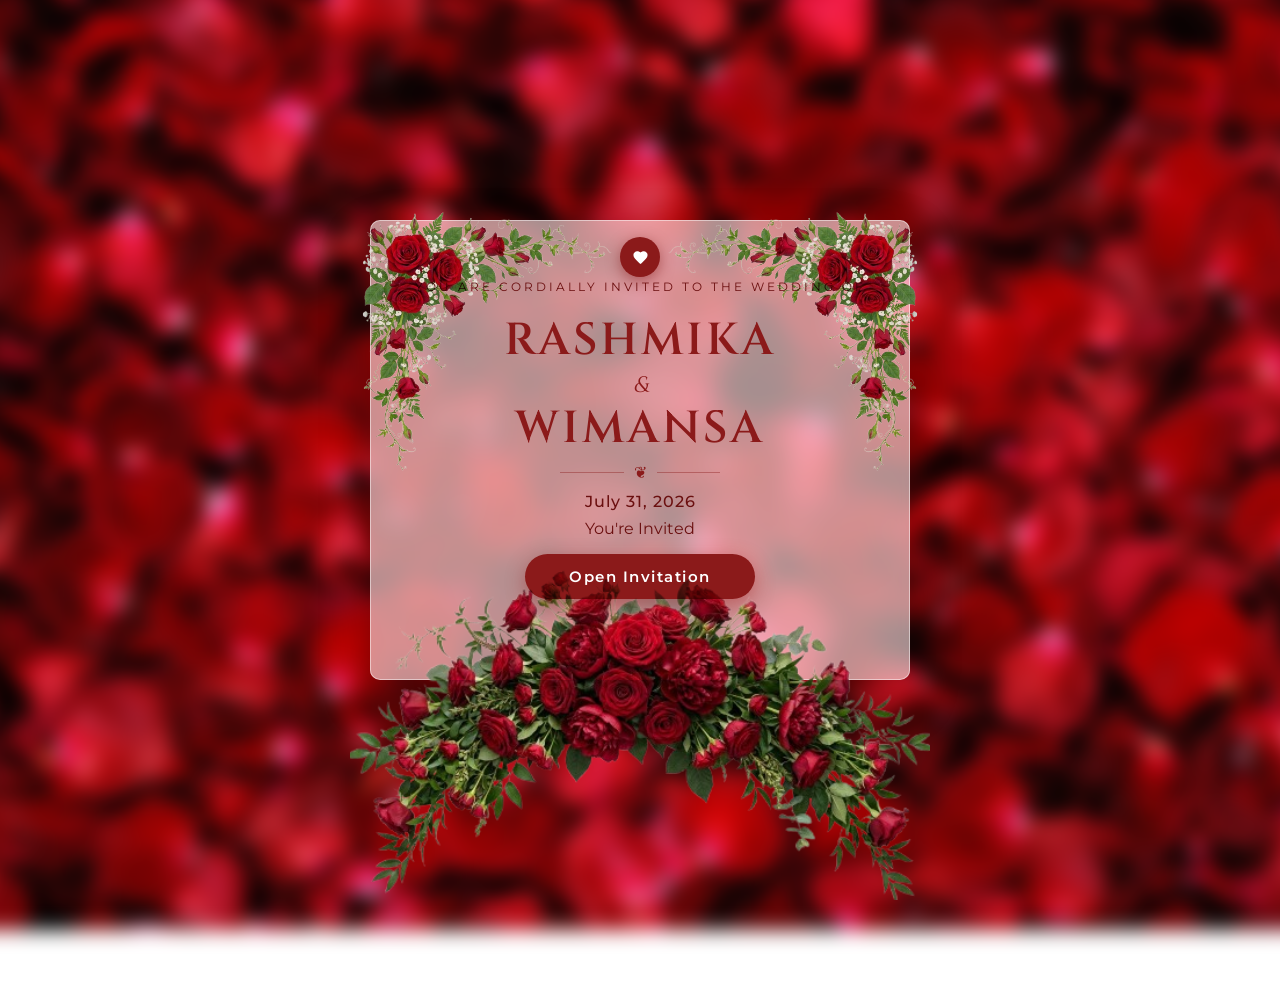
==== index.html @ da19adc6 "feat: implement invitation details page with transition animations and petal effects" ====
<!DOCTYPE html>
<html lang="en">

<head>
    <meta charset="UTF-8">
    <meta name="viewport" content="width=device-width, initial-scale=1.0">
    <title>Wedding Invitation | Rashmika & Vimansa</title>
    <meta name="description" content="You are invited to the wedding of Rashmika and Vimansa.">
    <link rel="stylesheet" href="assets/css/style.css">
    <link rel="stylesheet" href="assets/css/magic.css">
    <link
        href="https://fonts.googleapis.com/css2?family=Cinzel:wght@400;500;600&family=Montserrat:wght@300;400;500;600&display=swap"
        rel="stylesheet">
</head>

<body>

    <!-- Blurred Background -->
    <div class="bg-blur"></div>

    <!-- Raining flower petals layer (above bg, below card) -->
    <div id="petal-rain" class="petal-rain"></div>

    <!-- Main centered layout -->
    <div class="page-wrapper">

        <div class="card">

            <!-- TOP-LEFT corner vine -->
            <img src="assets/images/top_left_vine.png" class="corner-vine corner-vine--tl" alt="top left floral vine">

            <!-- TOP-RIGHT corner vine -->
            <img src="assets/images/top_right_vine.png" class="corner-vine corner-vine--tr" alt="top right floral vine">

            <!-- Heart badge -->
            <div class="heart-badge">
                <svg viewBox="0 0 24 24" fill="white" width="17" height="17">
                    <path
                        d="M12 21.35l-1.45-1.32C5.4 15.36 2 12.28 2 8.5 2 5.42 4.42 3 7.5 3c1.74 0 3.41.81 4.5 2.09C13.09 3.81 14.76 3 16.5 3 19.58 3 22 5.42 22 8.5c0 3.78-3.4 6.86-8.55 11.54L12 21.35z" />
                </svg>
            </div>

            <!-- Card content -->
            <div class="card-body">
                <p class="invite-text">You are cordially invited to the wedding of</p>

                <h1 class="names">RASHMIKA</h1>
                <p class="and">&</p>
                <h1 class="names">WIMANSA</h1>

                <div class="divider">
                    <span class="line"></span>
                    <span class="ornament">❦</span>
                    <span class="line"></span>
                </div>

                <p class="date">July 31, 2026</p>
                <p class="youre-invited">You're Invited</p>

                <button id="openInvitationBtn" class="btn">Open Invitation</button>
            </div>

            <!-- Bottom vine: absolutely at the card's bottom edge, overlapping the button -->
            <img src="assets/images/red_bottom_vine.png" class="bottom-red-vine" alt="red floral vine">

        </div>

    </div>

    <script src="assets/js/app.js"></script>
</body>

</html>
---- assets/css/style.css ----
/* ===========================
   RESET
   =========================== */
*,
*::before,
*::after {
    margin: 0;
    padding: 0;
    box-sizing: border-box;
}

/* ===========================
   BASE
   =========================== */
html,
body {
    width: 100%;
    height: 100%;
    font-family: 'Montserrat', sans-serif;
    overflow: hidden;
}

/* ===========================
   BLURRED BACKGROUND
   =========================== */
.bg-blur {
    position: fixed;
    inset: -30px;
    /* extends beyond viewport to hide blur edges */
    background-image: url('../images/landing-back.jpg');
    background-size: cover;
    background-position: center;
    filter: blur(10px);
    z-index: 0;
}

/* ===========================
   PAGE WRAPPER  —  full-screen flex centering
   =========================== */
.page-wrapper {
    position: relative;
    z-index: 1;
    width: 100%;
    height: 100vh;
    display: flex;
    justify-content: center;
    align-items: center;
    padding: 20px;
}

/* ===========================
   CARD  (the rectangle)
   =========================== */
.card {
    position: relative;
    width: 100%;
    max-width: 540px;
    /* overflow visible so flowers can spill out */
    overflow: visible;
    /* 60% opacity red-tinted card */
    background: rgba(255, 235, 235, 0.60);
    backdrop-filter: blur(10px);
    -webkit-backdrop-filter: blur(10px);
    border: 1px solid rgba(255, 255, 255, 0.5);
    border-radius: 10px;
    box-shadow: 0 20px 50px rgba(0, 0, 0, 0.25);
    text-align: center;
    /* padding-bottom leaves room for the overlapping bottom vine */
    padding: 58px 35px 80px;
}

/* ===========================
   BOTTOM RED FLOWER VINE
   Absolutely at the card bottom edge,
   overlapping the Open Invitation button
   =========================== */
.bottom-red-vine {
    position: absolute;
    bottom: -320px;          /* let it spill slightly below the card */
    left: 50%;
    transform: translateX(-50%);
    width: 110%;
    max-width: 580px;
    mix-blend-mode: multiply;
    pointer-events: none;
    z-index: 4;             /* overlaps the button */
}

/* ===========================
   TOP CORNER VINES
   =========================== */
.corner-vine {
    position: absolute;
    top: -20px;             /* spill above card top edge */
    width: 52%;             /* each vine covers roughly half the card width */
    max-width: 300px;
    mix-blend-mode: multiply;
    pointer-events: none;
    z-index: 5;
}

.corner-vine--tl {
    left: -25px;            /* slightly outside the left edge */
}

.corner-vine--tr {
    right: -25px;           /* slightly outside the right edge */
}

/* ===========================
   HEART BADGE
   =========================== */
.heart-badge {
    position: absolute;
    top: 16px;
    left: 50%;
    transform: translateX(-50%);
    z-index: 6;
    width: 40px;
    height: 40px;
    background-color: #8b1a1a;
    border-radius: 50%;
    display: flex;
    align-items: center;
    justify-content: center;
    box-shadow: 0 4px 14px rgba(139, 26, 26, 0.5);
}

/* ===========================
   CARD BODY CONTENT
   =========================== */
.card-body {
    position: relative;
    z-index: 2;
}

/* "You are cordially invited" */
.invite-text {
    font-size: 0.78rem;
    font-weight: 400;
    color: #6b1010;
    text-transform: uppercase;
    letter-spacing: 3px;
    margin-bottom: 22px;
}

/* Names */
.names {
    font-family: 'Cinzel', serif;
    font-size: 2.8rem;
    font-weight: 600;
    color: #8b1a1a;
    letter-spacing: 3px;
    line-height: 1.1;
}

/* Ampersand */
.and {
    font-family: 'Cinzel', serif;
    font-size: 1.4rem;
    color: #8b1a1a;
    margin: 4px 0;
    font-style: italic;
}

/* Decorative divider */
.divider {
    display: flex;
    align-items: center;
    justify-content: center;
    gap: 10px;
    margin: 10px auto;
    width: 160px;
}

.line {
    flex: 1;
    height: 1px;
    background-color: #8b1a1a;
    opacity: 0.4;
}

.ornament {
    color: #8b1a1a;
    font-size: 1rem;
}

/* Date */
.date {
    font-size: 1rem;
    font-weight: 500;
    color: #6b1010;
    margin-bottom: 8px;
    letter-spacing: 1px;
}

/* "You're Invited" */
.youre-invited {
    font-size: 1rem;
    font-weight: 400;
    color: #6b1010;
    margin-bottom: 16px;
}

/* ===========================
   BUTTON
   =========================== */
.btn {
    display: inline-block;
    padding: 13px 44px;
    font-family: 'Montserrat', sans-serif;
    font-size: 0.95rem;
    font-weight: 600;
    color: #ffffff;
    background-color: #8b1a1a;
    border: none;
    border-radius: 40px;
    cursor: pointer;
    letter-spacing: 1.5px;
    box-shadow: 0 6px 20px rgba(139, 26, 26, 0.45);
    transition: background-color 0.3s ease, transform 0.25s ease, box-shadow 0.3s ease;
}

.btn:hover {
    background-color: #6a1212;
    transform: translateY(-3px);
    box-shadow: 0 10px 28px rgba(139, 26, 26, 0.55);
}

.btn:active {
    transform: translateY(0);
}

/* ===========================
   RESPONSIVE
   =========================== */
@media (max-width: 600px) {
    .card {
        padding: 80px 22px 90px;
    }

    .names {
        font-size: 2rem;
    }

    .flower-top,
    .flower-bottom {
        width: 125%;
    }
}

/* ===========================
   PETAL RAIN LAYER
   =========================== */

/* Full-screen container — sits above the blurred bg, below the card */
.petal-rain {
    position: fixed;
    inset: 0;
    z-index: 1;         /* above bg-blur (z:0), below page-wrapper (z:1 with higher stacking) */
    pointer-events: none;
    overflow: hidden;
}

/* Individual petal */
.petal {
    position: absolute;
    top: -40px;          /* start just above the viewport */
    color: #ff6b6b;      /* soft red/pink petals */
    user-select: none;
    animation: petalFall linear infinite both;
    will-change: transform, opacity;
}

/* Falling + slight horizontal drift using CSS custom property */
@keyframes petalFall {
    0% {
        transform: translateY(0px) translateX(0px) rotate(0deg);
        opacity: inherit;
    }
    80% {
        opacity: inherit;
    }
    100% {
        transform: translateY(105vh) translateX(var(--drift, 0px)) rotate(360deg);
        opacity: 0;
    }
}
---- assets/css/magic.css ----
/* ===========================
   MAGICAL CARD EXIT ANIMATION
   =========================== */

/* Soft magical glow emanating from the card */
@keyframes fairyGlow {
    0%   { box-shadow: 0 20px 50px rgba(0,0,0,0.25); }
    40%  { box-shadow: 0 0 60px 20px rgba(255, 220, 200, 0.5), 0 0 120px 60px rgba(255, 180, 160, 0.25); }
    70%  { box-shadow: 0 0 100px 50px rgba(255, 240, 220, 0.7), 0 0 200px 100px rgba(255, 200, 180, 0.3); }
    100% { box-shadow: 0 0 0px rgba(255, 180, 100, 0); }
}

/* Card scales up softly then dissolves into light */
@keyframes cardMagicExit {
    0%   { transform: scale(1);    opacity: 1; filter: brightness(1) blur(0px); }
    30%  { transform: scale(1.04); opacity: 1; filter: brightness(1.3); }
    65%  { transform: scale(1.10); opacity: 0.85; filter: brightness(1.8) blur(2px); }
    100% { transform: scale(1.25); opacity: 0;  filter: brightness(3) blur(14px); }
}

/* Top-left vine spreads outward as card exits */
@keyframes vineSpreadL {
    0%   { transform: scale(1)    rotate(0deg);  opacity: 0.95; }
    50%  { transform: scale(1.12) rotate(-4deg); opacity: 1; }
    100% { transform: scale(1.3)  rotate(-10deg);opacity: 0; }
}

/* Top-right vine mirrors */
@keyframes vineSpreadR {
    0%   { transform: scale(1)    rotate(0deg); opacity: 0.95; }
    50%  { transform: scale(1.12) rotate(4deg); opacity: 1; }
    100% { transform: scale(1.3)  rotate(10deg);opacity: 0; }
}

/* Bottom vine blooms downward */
@keyframes vineBloom {
    0%   { transform: translateX(-50%) scaleY(1);    opacity: 1; }
    50%  { transform: translateX(-50%) scaleY(1.15); opacity: 1; }
    100% { transform: translateX(-50%) scaleY(1.4);  opacity: 0; }
}

/* Full-screen white dissolve before page change */
@keyframes flashOut {
    0%   { opacity: 0; }
    55%  { opacity: 0; }
    88%  { opacity: 1; }
    100% { opacity: 1; }
}

/* ---- Applied via JS .magic-exit class ---- */

.card.magic-exit {
    animation:
        cardMagicExit 1.5s cubic-bezier(0.22, 1, 0.36, 1) forwards,
        fairyGlow     1.3s ease-in-out forwards;
    pointer-events: none;
}

.card.magic-exit .corner-vine--tl {
    animation: vineSpreadL 1.5s ease-in-out forwards;
}

.card.magic-exit .corner-vine--tr {
    animation: vineSpreadR 1.5s ease-in-out forwards;
}

.card.magic-exit .bottom-red-vine {
    animation: vineBloom 1.5s ease-in-out forwards;
}

/* Full-screen white flash overlay */
.magic-flash {
    position: fixed;
    inset: 0;
    background: white;
    z-index: 9999;
    pointer-events: none;
    animation: flashOut 1.7s ease forwards;
}
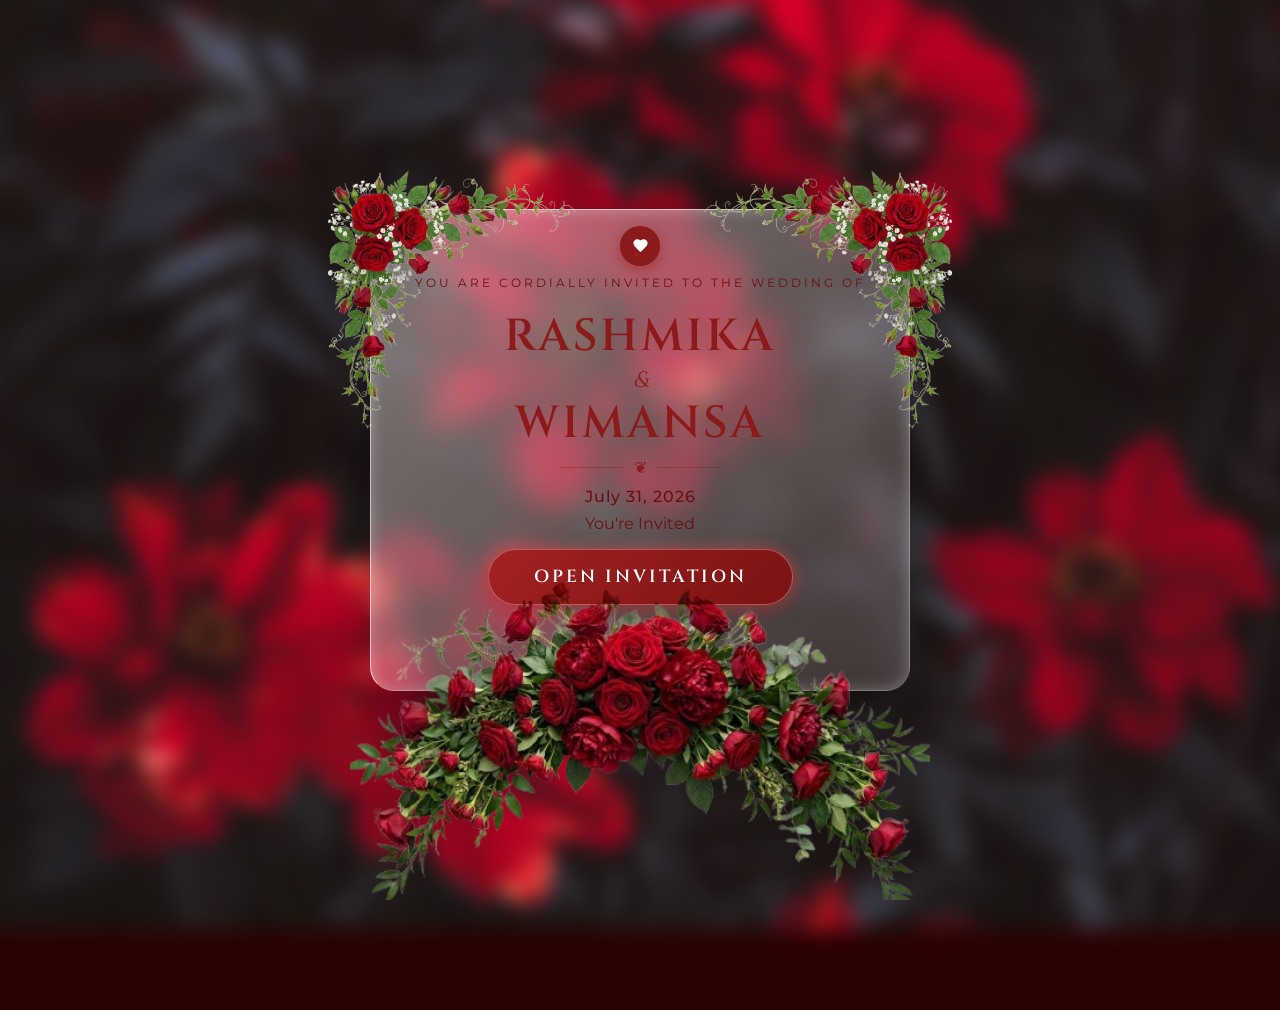
==== commit db9996d1: "feat: implement invitation view transition, petal animations, and automated scroll logic" ====
--- a/index.html
+++ b/index.html
@@ -4,70 +4,415 @@
 <head>
     <meta charset="UTF-8">
     <meta name="viewport" content="width=device-width, initial-scale=1.0">
-    <title>Wedding Invitation | Rashmika & Vimansa</title>
-    <meta name="description" content="You are invited to the wedding of Rashmika and Vimansa.">
+    <title>Wedding Invitation | Rashmika & Wimansa</title>
+    <meta name="description" content="You are invited to the wedding of Rashmika and Wimansa.">
     <link rel="stylesheet" href="assets/css/style.css">
+    <link rel="stylesheet" href="assets/css/invitation.css">
     <link rel="stylesheet" href="assets/css/magic.css">
     <link
-        href="https://fonts.googleapis.com/css2?family=Cinzel:wght@400;500;600&family=Montserrat:wght@300;400;500;600&display=swap"
+        href="https://fonts.googleapis.com/css2?family=Cinzel:wght@400;500;600&family=Montserrat:wght@300;400;500;600&family=Great+Vibes&display=swap"
         rel="stylesheet">
 </head>
 
-<body>
-
-    <!-- Blurred Background -->
-    <div class="bg-blur"></div>
-
-    <!-- Raining flower petals layer (above bg, below card) -->
-    <div id="petal-rain" class="petal-rain"></div>
-
-    <!-- Main centered layout -->
-    <div class="page-wrapper">
-
-        <div class="card">
-
-            <!-- TOP-LEFT corner vine -->
-            <img src="assets/images/top_left_vine.png" class="corner-vine corner-vine--tl" alt="top left floral vine">
-
-            <!-- TOP-RIGHT corner vine -->
-            <img src="assets/images/top_right_vine.png" class="corner-vine corner-vine--tr" alt="top right floral vine">
-
-            <!-- Heart badge -->
-            <div class="heart-badge">
-                <svg viewBox="0 0 24 24" fill="white" width="17" height="17">
-                    <path
-                        d="M12 21.35l-1.45-1.32C5.4 15.36 2 12.28 2 8.5 2 5.42 4.42 3 7.5 3c1.74 0 3.41.81 4.5 2.09C13.09 3.81 14.76 3 16.5 3 19.58 3 22 5.42 22 8.5c0 3.78-3.4 6.86-8.55 11.54L12 21.35z" />
-                </svg>
+<body class="inv-body" style="overflow: hidden;">
+
+    <!-- =========================
+         LANDING VIEW
+         ========================= -->
+    <div id="landing-view">
+        <!-- Blurred Background -->
+        <div class="bg-blur"></div>
+
+        <!-- Raining flower petals layer (above bg, below card) -->
+        <div id="petal-rain-landing" class="petal-rain"></div>
+
+        <!-- Main centered layout -->
+        <div class="page-wrapper">
+            <div class="card">
+                <!-- TOP-LEFT corner vine -->
+                <img src="assets/images/top_left_vine.png" class="corner-vine corner-vine--tl" alt="top left floral vine">
+                <!-- TOP-RIGHT corner vine -->
+                <img src="assets/images/top_right_vine.png" class="corner-vine corner-vine--tr" alt="top right floral vine">
+                <!-- Heart badge -->
+                <div class="heart-badge">
+                    <svg viewBox="0 0 24 24" fill="white" width="17" height="17">
+                        <path d="M12 21.35l-1.45-1.32C5.4 15.36 2 12.28 2 8.5 2 5.42 4.42 3 7.5 3c1.74 0 3.41.81 4.5 2.09C13.09 3.81 14.76 3 16.5 3 19.58 3 22 5.42 22 8.5c0 3.78-3.4 6.86-8.55 11.54L12 21.35z" />
+                    </svg>
+                </div>
+                <!-- Card content -->
+                <div class="card-body">
+                    <p class="invite-text">You are cordially invited to the wedding of</p>
+                    <h1 class="names">RASHMIKA</h1>
+                    <p class="and">&</p>
+                    <h1 class="names">WIMANSA</h1>
+                    <div class="divider">
+                        <span class="line"></span>
+                        <span class="ornament">❦</span>
+                        <span class="line"></span>
+                    </div>
+                    <p class="date">July 31, 2026</p>
+                    <p class="youre-invited">You're Invited</p>
+                    <button id="openInvitationBtn" class="btn">Open Invitation</button>
+                </div>
+                <!-- Bottom vine: absolutely at the card's bottom edge, overlapping the button -->
+                <img src="assets/images/red_bottom_vine.png" class="bottom-red-vine" alt="red floral vine">
             </div>
-
-            <!-- Card content -->
-            <div class="card-body">
-                <p class="invite-text">You are cordially invited to the wedding of</p>
-
-                <h1 class="names">RASHMIKA</h1>
-                <p class="and">&</p>
-                <h1 class="names">WIMANSA</h1>
-
-                <div class="divider">
-                    <span class="line"></span>
-                    <span class="ornament">❦</span>
-                    <span class="line"></span>
+        </div>
+    </div>
+
+    <!-- =========================
+         INVITATION VIEW
+         ========================= -->
+    <div id="invitation-view" style="display: none; opacity: 0; transition: opacity 0.8s ease;">
+        <!-- Painted Red Floral Background -->
+        <div class="bg-painted"></div>
+
+        <!-- Page Scroll Wrapper -->
+        <div class="inv-scroll-wrapper">
+
+            <!-- Raining flower petals layer -->
+            <div id="petal-rain" class="petal-rain"></div>
+
+            <!-- Hero Section: Displaying the Names inside the Arch/Oval Shape -->
+            <section class="inv-hero-section">
+                <div class="names-arch-container">
+                    <div class="names-arch">
+                        <div class="arch-content">
+                            <h2 class="arch-title">RASHMIKA</h2>
+                            <div class="arch-amp">&</div>
+                            <h2 class="arch-title">WIMANSA</h2>
+                        </div>
+                        <img src="assets/images/red_flower_cluster.png" class="arch-flowers" alt="red flowers cluster">
+                    </div>
                 </div>
-
-                <p class="date">July 31, 2026</p>
-                <p class="youre-invited">You're Invited</p>
-
-                <button id="openInvitationBtn" class="btn">Open Invitation</button>
-            </div>
-
-            <!-- Bottom vine: absolutely at the card's bottom edge, overlapping the button -->
-            <img src="assets/images/red_bottom_vine.png" class="bottom-red-vine" alt="red floral vine">
-
+                <div class="scroll-arrow">
+                    <span class="arrow-text">Scroll Down for Details</span>
+                    <span class="arrow-icon">↓</span>
+                </div>
+            </section>
+
+            <!-- Details Section -->
+            <section class="inv-details-section">
+                <div class="inv-detail-card">
+                    <!-- Topic: Ceremony Info -->
+                    <h1 class="section-main-title">Ceremony Info</h1>
+
+                    <!-- Parents Section -->
+                    <div class="inv-parents-container">
+                        <div class="parent-block">
+                            <p class="parent-salutation">Mr. & Mrs.</p>
+                            <p class="parent-name">Y.R.Jayathilatha</p>
+                            <p class="parent-name">Sumana Gamage</p>
+                            <p class="parent-address">Weeraketiya</p>
+                        </div>
+                        <div class="parent-block">
+                            <p class="parent-salutation">Mr. & Mrs.</p>
+                            <p class="parent-name">M.D Sugath Chinthaka</p>
+                            <p class="parent-name">B.G Thamara Darshani</p>
+                            <p class="parent-address">Matara</p>
+                        </div>
+                    </div>
+
+                    <div class="inv-divider">
+                        <span class="inv-dline"></span>
+                        <span class="inv-dornament">❦</span>
+                        <span class="inv-dline"></span>
+                    </div>
+
+                    <p class="inv-announcement">With joy, we announce the marriage of</p>
+                    <h2 class="inv-couple-names-detail">
+                        Rashmika <span class="couple-amp">&</span> Wimansa
+                    </h2>
+
+                    <div class="inv-venue-block">
+                        <p class="venue-label">Wedding Ceremony</p>
+                        <p class="venue-name">New River Bank Hotel</p>
+                    </div>
+
+                    <div class="inv-date-time-block">
+                        <div class="dt-time-label">Time</div>
+                        <div class="dt-time">6:00 P.M</div>
+                        <div class="dt-calendar">
+                            <span class="dt-day">FRIDAY</span>
+                            <span class="dt-sep">|</span>
+                            <span class="dt-date">31</span>
+                            <span class="dt-sep">|</span>
+                            <span class="dt-month-year">JULY 2026</span>
+                        </div>
+                    </div>
+
+                    <!-- Our Story Section -->
+                    <div class="our-story-section">
+                        <div class="inv-divider">
+                            <span class="inv-dline"></span>
+                            <span class="inv-dornament">❦</span>
+                            <span class="inv-dline"></span>
+                        </div>
+                        <h3 class="story-title">Our Story</h3>
+                        <div class="coverflow-container">
+                            <div class="coverflow-wrap">
+                                <img src="assets/images/WhatsApp Image 2026-07-06 at 11.26.34 PM.jpeg" class="story-image active" alt="Our Story 1">
+                                <img src="assets/images/WhatsApp Image 2026-07-06 at 11.26.35 PM.jpeg" class="story-image" alt="Our Story 2">
+                                <img src="assets/images/WhatsApp Image 2026-07-06 at 11.26.35 PM (1).jpeg" class="story-image" alt="Our Story 3">
+                                <img src="assets/images/WhatsApp Image 2026-07-06 at 11.26.35 PM (2).jpeg" class="story-image" alt="Our Story 4">
+                                <img src="assets/images/WhatsApp Image 2026-07-06 at 11.26.36 PM.jpeg" class="story-image" alt="Our Story 5">
+                            </div>
+                        </div>
+                        <p class="story-desc">"Two souls, one heart — forever begins today."</p>
+                    </div>
+
+                    <!-- Reception Info Section -->
+                    <div class="reception-section">
+                        <div class="inv-divider">
+                            <span class="inv-dline"></span>
+                            <span class="inv-dornament">❦</span>
+                            <span class="inv-dline"></span>
+                        </div>
+                        
+                        <h3 class="reception-title">Reception Info</h3>
+                        <p class="reception-invite">We invite you to celebrate with us at:</p>
+                        
+                        <div class="inv-date-time-block">
+                            <div class="dt-time-label">Time</div>
+                            <div class="dt-time">6:00 P.M</div>
+                            <div class="dt-calendar">
+                                <span class="dt-day">FRIDAY</span>
+                                <span class="dt-sep">|</span>
+                                <span class="dt-date">31</span>
+                                <span class="dt-sep">|</span>
+                                <span class="dt-month-year">JULY 2026</span>
+                            </div>
+                        </div>
+                        
+                        <div class="reception-timeline">
+                            <div class="timeline-item">
+                                <span class="timeline-label">Guests Arrive</span>
+                                <span class="timeline-time">5:30 P.M</span>
+                            </div>
+                            <div class="timeline-item">
+                                <span class="timeline-label">Reception Begins</span>
+                                <span class="timeline-time">6:00 P.M</span>
+                            </div>
+                        </div>
+                    </div>
+
+                    <!-- Countdown Section -->
+                    <div class="countdown-section">
+                        <div class="inv-divider">
+                            <span class="inv-dline"></span>
+                            <span class="inv-dornament">❦</span>
+                            <span class="inv-dline"></span>
+                        </div>
+                        
+                        <h3 class="countdown-title">Counting Down</h3>
+                        
+                        <div id="countdown-timer" class="countdown-timer">
+                            <div class="countdown-item">
+                                <span class="countdown-val" id="days">00</span>
+                                <span class="countdown-unit">Days</span>
+                            </div>
+                            <div class="countdown-item">
+                                <span class="countdown-val" id="hours">00</span>
+                                <span class="countdown-unit">Hours</span>
+                            </div>
+                            <div class="countdown-item">
+                                <span class="countdown-val" id="minutes">00</span>
+                                <span class="countdown-unit">Mins</span>
+                            </div>
+                            <div class="countdown-item">
+                                <span class="countdown-val" id="seconds">00</span>
+                                <span class="countdown-unit">Secs</span>
+                            </div>
+                        </div>
+                    </div>
+                
+                    <!-- RSVP section -->
+                    <div class="inv-rsvp" id="rsvp-section">
+                        <div class="inv-divider">
+                            <span class="inv-dline"></span>
+                            <span class="inv-dornament">❦</span>
+                            <span class="inv-dline"></span>
+                        </div>
+                        <h3 class="rsvp-title">RSVP</h3>
+                        <p class="inv-rsvp-note">Kindly reply by July 15, 2026</p>
+                        
+                        <div class="rsvp-form-container">
+                            <div class="rsvp-step" id="rsvp-step-1">
+                                <p class="rsvp-question">Will you celebrate with us?</p>
+                                <div class="rsvp-options-grid">
+                                    <button type="button" class="rsvp-opt-btn" id="btn-attend-yes">
+                                        <span class="opt-emoji">🌸</span> Yes, I'm Coming!
+                                    </button>
+                                    <button type="button" class="rsvp-opt-btn" id="btn-attend-no">
+                                        <span class="opt-emoji">🥀</span> No, I Can't Make It
+                                    </button>
+                                </div>
+                            </div>
+
+                            <form id="google-rsvp-form">
+                                <input type="hidden" name="attendance" id="input-attendance" value="">
+                                <input type="hidden" name="side" id="input-side" value="">
+
+                                <div class="rsvp-step-details rsvp-hidden" id="rsvp-details-yes">
+                                    <div class="rsvp-input-group">
+                                        <label for="guest-name-yes" class="rsvp-label">Your Name</label>
+                                        <input type="text" id="guest-name-yes" name="name" class="rsvp-text-input" placeholder="Enter your full name" required disabled>
+                                    </div>
+
+                                    <div class="rsvp-input-group">
+                                        <label class="rsvp-label">Whose guest are you?</label>
+                                        <div class="rsvp-side-grid">
+                                            <label class="rsvp-side-card">
+                                                <input type="radio" name="temp_side" value="Groom's Side" checked>
+                                                <div class="side-card-content">
+                                                    <span class="side-role">Groom's Side</span>
+                                                </div>
+                                            </label>
+                                            <label class="rsvp-side-card">
+                                                <input type="radio" name="temp_side" value="Bride's Side">
+                                                <div class="side-card-content">
+                                                    <span class="side-role">Bride's Side</span>
+                                                </div>
+                                            </label>
+                                        </div>
+                                    </div>
+
+                                    <button type="submit" class="rsvp-submit-btn" id="btn-submit-yes">
+                                        Confirm Attendance 💖
+                                    </button>
+                                </div>
+
+                                <div class="rsvp-step-details rsvp-hidden" id="rsvp-details-no">
+                                    <div class="rsvp-input-group">
+                                        <label for="guest-name-no" class="rsvp-label">Your Name</label>
+                                        <input type="text" id="guest-name-no" name="name" class="rsvp-text-input" placeholder="Enter your full name" required disabled>
+                                    </div>
+                                    <p class="rsvp-no-note">We will miss you, but thank you for letting us know!</p>
+                                    <button type="submit" class="rsvp-submit-btn" id="btn-submit-no">
+                                        Send Regrets 🥀
+                                    </button>
+                                </div>
+                            </form>
+
+                            <div class="rsvp-success-message rsvp-hidden" id="rsvp-success">
+                                <span class="success-icon">✨</span>
+                                <h4 class="success-title">Thank You!</h4>
+                                <p class="success-desc" id="success-text">Your RSVP has been submitted successfully.</p>
+                            </div>
+                        </div>
+                    </div>
+
+                    <!-- Romantic Calendar Section -->
+                    <div class="calendar-section">
+                        <div class="inv-divider">
+                            <span class="inv-dline"></span>
+                            <span class="inv-dornament">❦</span>
+                            <span class="inv-dline"></span>
+                        </div>
+                        
+                        <h3 class="calendar-title">Save The Date</h3>
+                        
+                        <div class="romantic-calendar">
+                            <div class="calendar-month">July 2026</div>
+                            <div class="calendar-days-grid">
+                                <div class="cal-day-header">S</div>
+                                <div class="cal-day-header">M</div>
+                                <div class="cal-day-header">T</div>
+                                <div class="cal-day-header">W</div>
+                                <div class="cal-day-header">T</div>
+                                <div class="cal-day-header">F</div>
+                                <div class="cal-day-header">S</div>
+                                
+                                <div class="cal-day empty"></div>
+                                <div class="cal-day empty"></div>
+                                <div class="cal-day empty"></div>
+                                
+                                <div class="cal-day">1</div>
+                                <div class="cal-day">2</div>
+                                <div class="cal-day">3</div>
+                                <div class="cal-day">4</div>
+                                <div class="cal-day">5</div>
+                                <div class="cal-day">6</div>
+                                <div class="cal-day">7</div>
+                                <div class="cal-day">8</div>
+                                <div class="cal-day">9</div>
+                                <div class="cal-day">10</div>
+                                <div class="cal-day">11</div>
+                                <div class="cal-day">12</div>
+                                <div class="cal-day">13</div>
+                                <div class="cal-day">14</div>
+                                <div class="cal-day">15</div>
+                                <div class="cal-day">16</div>
+                                <div class="cal-day">17</div>
+                                <div class="cal-day">18</div>
+                                <div class="cal-day">19</div>
+                                <div class="cal-day">20</div>
+                                <div class="cal-day">21</div>
+                                <div class="cal-day">22</div>
+                                <div class="cal-day">23</div>
+                                <div class="cal-day">24</div>
+                                <div class="cal-day">25</div>
+                                <div class="cal-day">26</div>
+                                <div class="cal-day">27</div>
+                                <div class="cal-day">28</div>
+                                <div class="cal-day">29</div>
+                                <div class="cal-day">30</div>
+                                
+                                <div class="cal-day wedding-day">
+                                    <span class="day-num">31</span>
+                                    <span class="heart-marker">♥</span>
+                                </div>
+                            </div>
+                        </div>
+                    </div>
+
+                    <!-- Add to Calendar button -->
+                    <div class="action-buttons-container">
+                        <a href="https://calendar.google.com/calendar/render?action=TEMPLATE&text=Wedding+of+Rashmika+%26+Wimansa&dates=20260731T123000Z/20260731T183000Z&details=Wedding+Ceremony+%26+Reception&location=New+River+Bank+Hotel,+Matara,+Sri+Lanka" target="_blank" class="action-btn calendar-btn">
+                            <span class="btn-icon">📅</span> Add to Calendar
+                        </a>
+                    </div>
+
+                    <!-- Reception Venue Map Section -->
+                    <div class="map-section">
+                        <div class="inv-divider">
+                            <span class="inv-dline"></span>
+                            <span class="inv-dornament">❦</span>
+                            <span class="inv-dline"></span>
+                        </div>
+                        
+                        <h3 class="map-title">Reception Venue</h3>
+                        <p class="map-venue-sub">New River Bank Hotel, Matara, Sri Lanka</p>
+                        
+                        <div class="map-container-box">
+                            <iframe 
+                                src="https://www.google.com/maps/embed?pb=!1m18!1m12!1m3!1d3968.399581977755!2d80.55758387586561!3d5.959939029517173!2m3!1f0!2f0!3f0!3m2!1i1024!2i768!4f13.1!3m3!1m2!1s0x3ae13957002a68a5%3A0xcbe31efc0ff015!2sNew%20River%20Bank%20Hotel!5e0!3m2!1sen!2slk!4v1710000000000!5m2!1sen!2slk" 
+                                width="100%" 
+                                height="320" 
+                                style="border:0; border-radius: 12px;" 
+                                allowfullscreen="" 
+                                loading="lazy" 
+                                referrerpolicy="no-referrer-when-downgrade">
+                            </iframe>
+                        </div>
+                    </div>
+                </div>
+            </section>
         </div>
 
+        <!-- Music Player Controller -->
+        <div class="music-control-container">
+            <button id="musicBtn" class="music-btn playing" aria-label="Toggle Background Music">
+                <span id="musicIcon" class="music-icon">🎵</span>
+            </button>
+        </div>
     </div>
 
+    <!-- Background Music Audio Tag -->
+    <audio id="bg-music" loop src="https://archive.org/download/fave2/Ed%20Sheeran%20-%20Perfect.mp3"></audio>
+
+    <!-- Scripts combined -->
     <script src="assets/js/app.js"></script>
+    <script src="assets/js/petals.js"></script>
 </body>
-
 </html>
--- a/assets/css/style.css
+++ b/assets/css/style.css
@@ -27,7 +27,7 @@
     position: fixed;
     inset: -30px;
     /* extends beyond viewport to hide blur edges */
-    background-image: url('../images/landing-back.jpg');
+    background-image: url('../images/photo-1585515160245-fb3d08cbb682.avif');
     background-size: cover;
     background-position: center;
     filter: blur(10px);
@@ -57,16 +57,21 @@
     max-width: 540px;
     /* overflow visible so flowers can spill out */
     overflow: visible;
-    /* 60% opacity red-tinted card */
-    background: rgba(255, 235, 235, 0.60);
+    
+    /* Premium Glassmorphism */
+    background: linear-gradient(135deg, rgba(255, 245, 245, 0.45) 0%, rgba(255, 230, 230, 0.15) 100%);
     backdrop-filter: blur(10px);
-    -webkit-backdrop-filter: blur(10px);
-    border: 1px solid rgba(255, 255, 255, 0.5);
-    border-radius: 10px;
-    box-shadow: 0 20px 50px rgba(0, 0, 0, 0.25);
+    -webkit-backdrop-filter: blur(24px);
+    border-top: 1.5px solid rgba(255, 255, 255, 0.7);
+    border-left: 1.5px solid rgba(255, 255, 255, 0.7);
+    border-bottom: 1px solid rgba(255, 255, 255, 0.2);
+    border-right: 1px solid rgba(255, 255, 255, 0.2);
+    border-radius: 24px;
+    box-shadow: 0 25px 45px rgba(0, 0, 0, 0.3), inset 0 0 15px rgba(255, 255, 255, 0.3);
+    
     text-align: center;
     /* padding-bottom leaves room for the overlapping bottom vine */
-    padding: 58px 35px 80px;
+    padding: 65px 35px 85px;
 }
 
 /* ===========================
@@ -91,7 +96,7 @@
    =========================== */
 .corner-vine {
     position: absolute;
-    top: -20px;             /* spill above card top edge */
+    top: -50px;             /* spill above card top edge */
     width: 52%;             /* each vine covers roughly half the card width */
     max-width: 300px;
     mix-blend-mode: multiply;
@@ -100,11 +105,11 @@
 }
 
 .corner-vine--tl {
-    left: -25px;            /* slightly outside the left edge */
+    left: -60px;            /* slightly outside the left edge */
 }
 
 .corner-vine--tr {
-    right: -25px;           /* slightly outside the right edge */
+    right: -60px;           /* slightly outside the right edge */
 }
 
 /* ===========================
@@ -207,28 +212,65 @@
    =========================== */
 .btn {
     display: inline-block;
-    padding: 13px 44px;
-    font-family: 'Montserrat', sans-serif;
-    font-size: 0.95rem;
+    padding: 15px 45px;
+    font-family: 'Cinzel', serif;
+    font-size: 1.1rem;
     font-weight: 600;
     color: #ffffff;
-    background-color: #8b1a1a;
-    border: none;
+    background: linear-gradient(135deg, #a32222, #7a1212);
+    border: 1px solid rgba(255, 180, 180, 0.4);
     border-radius: 40px;
     cursor: pointer;
-    letter-spacing: 1.5px;
-    box-shadow: 0 6px 20px rgba(139, 26, 26, 0.45);
-    transition: background-color 0.3s ease, transform 0.25s ease, box-shadow 0.3s ease;
+    letter-spacing: 3px;
+    box-shadow: 0 6px 20px rgba(139, 26, 26, 0.5), 0 0 15px rgba(255, 100, 100, 0.4);
+    transition: all 0.3s ease;
+    text-transform: uppercase;
+    animation: btnPulse 2.5s infinite alternate;
+    position: relative;
+    overflow: hidden;
+}
+
+.btn::before {
+    content: '';
+    position: absolute;
+    top: 0;
+    left: -150%;
+    width: 100%;
+    height: 100%;
+    background: linear-gradient(
+        90deg,
+        transparent,
+        rgba(255, 255, 255, 0.5),
+        transparent
+    );
+    transform: skewX(-25deg);
+    animation: highlightSweep 3s infinite;
+}
+
+@keyframes highlightSweep {
+    0% { left: -150%; }
+    30% { left: 150%; }
+    100% { left: 150%; }
+}
+
+@keyframes btnPulse {
+    0% {
+        box-shadow: 0 6px 20px rgba(139, 26, 26, 0.5), 0 0 10px rgba(255, 100, 100, 0.3);
+    }
+    100% {
+        box-shadow: 0 8px 25px rgba(139, 26, 26, 0.6), 0 0 25px rgba(255, 142, 142, 0.7);
+        transform: scale(1.02);
+    }
 }
 
 .btn:hover {
-    background-color: #6a1212;
-    transform: translateY(-3px);
-    box-shadow: 0 10px 28px rgba(139, 26, 26, 0.55);
+    background: linear-gradient(135deg, #b82b2b, #8b1a1a);
+    transform: translateY(-3px) scale(1.02);
+    box-shadow: 0 10px 28px rgba(139, 26, 26, 0.7), 0 0 30px rgba(255, 142, 142, 0.9);
 }
 
 .btn:active {
-    transform: translateY(0);
+    transform: translateY(0) scale(0.98);
 }
 
 /* ===========================
@@ -236,16 +278,31 @@
    =========================== */
 @media (max-width: 600px) {
     .card {
-        padding: 80px 22px 90px;
+        padding: 60px 22px 80px;
+        transform: translateY(-50px); /* Move the card and top vines up slightly */
     }
 
     .names {
         font-size: 2rem;
     }
 
-    .flower-top,
-    .flower-bottom {
+    .corner-vine {
+        top: -30px;
+        width: 58%;
+    }
+
+    .corner-vine--tl {
+        left: -30px;
+    }
+
+    .corner-vine--tr {
+        right: -30px;
+    }
+
+    .bottom-red-vine {
         width: 125%;
+        /* Adjusted down to counteract the card moving up, keeping it in the same place on screen */
+        bottom: -230px; 
     }
 }
 
--- a/assets/css/invitation.css
+++ b/assets/css/invitation.css
@@ -0,0 +1,1298 @@
+/* ======================================================
+   INVITATION PAGE — invitation.css
+   ====================================================== */
+
+/* Body reset */
+.inv-body {
+    margin: 0;
+    padding: 0;
+    min-height: 100vh;
+    font-family: 'Montserrat', sans-serif;
+    color: #4a0505;
+    background-color: #2b0202; /* dark background fallback */
+    position: relative;
+    overflow-x: hidden;
+    overflow-y: auto;
+}
+
+/* Painted Red Floral Background (scrolls naturally with page) */
+.bg-painted {
+    display: none;
+}
+
+/* Scroll wrapper */
+.inv-scroll-wrapper {
+    position: relative;
+    z-index: 2;
+    width: 100%;
+    min-height: 100vh;
+    background: linear-gradient(
+        to bottom,
+        rgba(100, 10, 10, 0.15) 0%,
+        rgba(139, 26, 26, 0.25) 50%,
+        rgba(43, 2, 2, 0.5) 100%
+    ), url('../images/photo-1585515160245-fb3d08cbb682.avif');
+    background-size: cover;
+    background-position: center top;
+    background-repeat: repeat-y;
+}
+
+/* ======================================================
+   1. HERO SECTION (Names in Arch/Oval Shape)
+   ====================================================== */
+.inv-hero-section {
+    display: flex;
+    flex-direction: column;
+    justify-content: center;
+    align-items: center;
+    min-height: 100vh;
+    padding: 20px;
+    box-sizing: border-box;
+    position: relative;
+    z-index: 2; /* Layer above the petals */
+}
+
+.names-arch-container {
+    perspective: 1000px;
+    display: flex;
+    justify-content: center;
+    align-items: center;
+    width: 100%;
+    margin-top: -20px;
+}
+
+/* Oval/Arch Shape displaying names */
+.names-arch {
+    position: relative;
+    width: 290px;
+    height: 440px;
+    /* Perfect dome arch: half of width for top left/right border radius */
+    border-radius: 145px 145px 25px 25px;
+    /* Soft red/rose-tinted glassmorphic background */
+    background: rgba(255, 235, 235, 0.22);
+    backdrop-filter: blur(15px);
+    -webkit-backdrop-filter: blur(15px);
+    border: 1.5px solid rgba(255, 180, 180, 0.4);
+    box-shadow: 0 20px 45px rgba(0, 0, 0, 0.35);
+    display: flex;
+    flex-direction: column;
+    justify-content: center;
+    align-items: center;
+    text-align: center;
+    padding: 60px 30px 100px; /* high bottom padding to clear the flower cluster */
+    box-sizing: border-box;
+    animation: archPulse 3s ease-in-out infinite alternate;
+}
+
+@keyframes archPulse {
+    0% {
+        transform: translateY(0);
+        box-shadow: 0 20px 45px rgba(0, 0, 0, 0.35);
+    }
+    100% {
+        transform: translateY(-8px);
+        box-shadow: 0 25px 55px rgba(255, 82, 82, 0.15), 0 20px 45px rgba(0, 0, 0, 0.3);
+    }
+}
+
+.arch-content {
+    display: flex;
+    flex-direction: column;
+    align-items: center;
+    gap: 8px;
+    margin-top: -20px;
+}
+
+.arch-title {
+    font-family: 'Cinzel', serif;
+    font-size: 1.85rem;
+    font-weight: 500;
+    color: #ffcccc; /* High contrast light pink-gold */
+    text-shadow: 0 2px 10px rgba(0, 0, 0, 0.6);
+    letter-spacing: 3px;
+    margin: 0;
+}
+
+.arch-amp {
+    font-family: 'Great Vibes', cursive;
+    font-size: 2.2rem;
+    color: #ff8e8e;
+    text-shadow: 0 2px 8px rgba(0, 0, 0, 0.5);
+    margin: 4px 0;
+}
+
+/* Flowers clustered at the bottom of the arch */
+.arch-flowers {
+    position: absolute;
+    bottom: -145px;
+    left: 50%;
+    transform: translateX(-50%);
+    width: 115%;
+    max-width: 350px;
+    mix-blend-mode: normal; /* hide white background, overlay flowers nicely */
+    pointer-events: none;
+    z-index: 5;              /* sits on top of the arch */
+}
+
+/* Scroll down guide */
+.scroll-arrow {
+    position: absolute;
+    bottom: 30px;
+    display: flex;
+    flex-direction: column;
+    align-items: center;
+    color: #ffcccc;
+    opacity: 0.8;
+    font-size: 0.8rem;
+    letter-spacing: 2px;
+    animation: bounce 2s infinite;
+}
+
+@keyframes bounce {
+    0%, 20%, 50%, 80%, 100% { transform: translateY(0); }
+    40% { transform: translateY(-8px); }
+    60% { transform: translateY(-4px); }
+}
+
+.arrow-icon {
+    font-size: 1.2rem;
+    margin-top: 5px;
+}
+
+/* ======================================================
+   2. DETAILS SECTION (Continuous Scrolling Content)
+   ====================================================== */
+.inv-details-section {
+    display: flex;
+    justify-content: center;
+    align-items: center;
+    padding: 0 20px 80px;
+    width: 100%;
+    box-sizing: border-box;
+    position: relative;
+    z-index: 2; /* Layer above the petals */
+}
+
+.inv-detail-card {
+    position: relative;
+    width: 75%;             /* 75% width for details card */
+    min-width: 320px;       /* ensures it doesn't shrink too much */
+    max-width: 900px;       /* increased max-width to allow a wider layout */
+    /* Soft red/gold tinted glassmorphism */
+    background: rgba(43, 2, 2, 0.45);
+    backdrop-filter: blur(20px);
+    -webkit-backdrop-filter: blur(20px);
+    border: 1px solid rgba(255, 100, 100, 0.25);
+    border-radius: 20px;
+    box-shadow: 0 30px 70px rgba(0, 0, 0, 0.5);
+    padding: 10px 40px;
+    box-sizing: border-box;
+    text-align: center;
+}
+
+.section-main-title {
+    font-family: 'Cinzel', serif;
+    font-size: 2.2rem;
+    color: #ffcccc;
+    text-transform: uppercase;
+    letter-spacing: 5px;
+    margin-top: 20px;
+    margin-bottom: 45px;
+    text-shadow: 0 2px 10px rgba(0, 0, 0, 0.4);
+}
+
+/* Parents block container */
+.inv-parents-container {
+    display: flex;
+    justify-content: space-around;
+    gap: 30px;
+    flex-wrap: wrap;
+    margin-bottom: 35px;
+}
+
+.parent-block {
+    flex: 1;
+    min-width: 220px;
+    text-align: center;
+}
+
+.parent-salutation {
+    font-size: 0.85rem;
+    color: #ff8e8e;
+    letter-spacing: 2px;
+    margin-bottom: 6px;
+    text-transform: uppercase;
+}
+
+.parent-name {
+    font-family: 'Cinzel', serif;
+    font-size: 1.15rem;
+    color: #ffffff;
+    margin: 3px 0;
+    letter-spacing: 1px;
+}
+
+.parent-address {
+    font-size: 0.82rem;
+    color: #ffcccc;
+    opacity: 0.8;
+    margin-top: 8px;
+    line-height: 1.5;
+}
+
+/* Announcement */
+.inv-announcement {
+    font-size: 1rem;
+    font-style: italic;
+    color: #ffcccc;
+    margin-top: 30px;
+    margin-bottom: 10px;
+    letter-spacing: 1px;
+}
+
+/* Couple Names details style */
+.inv-couple-names-detail {
+    font-family: 'Great Vibes', cursive;
+    font-size: 3.4rem;
+    color: #ff8e8e;
+    margin: 5px 0 35px;
+    text-shadow: 0 2px 8px rgba(0, 0, 0, 0.4);
+    line-height: 1.1;
+}
+
+.couple-amp {
+    font-family: 'Cinzel', serif;
+    font-size: 1.5rem;
+    color: #ffffff;
+    display: block;
+    margin: 5px 0;
+}
+
+/* Venue */
+.inv-venue-block {
+    margin: 35px 0;
+}
+
+.venue-label {
+    font-size: 0.75rem;
+    font-weight: 600;
+    color: #ff8e8e;
+    letter-spacing: 4px;
+    text-transform: uppercase;
+    margin-bottom: 8px;
+}
+
+.venue-name {
+    font-family: 'Cinzel', serif;
+    font-size: 1.45rem;
+    color: #ffffff;
+    letter-spacing: 1.5px;
+}
+
+/* Date and Time block */
+.inv-date-time-block {
+    display: flex;
+    flex-direction: column;
+    align-items: center;
+    margin: 35px 0;
+}
+
+.dt-time-label {
+    font-size: 0.75rem;
+    font-weight: 600;
+    color: #ff8e8e;
+    letter-spacing: 4px;
+    text-transform: uppercase;
+    margin-bottom: 5px;
+}
+
+.dt-time {
+    font-family: 'Cinzel', serif;
+    font-size: 2.2rem;
+    color: #ffffff;
+    font-weight: 600;
+    margin-bottom: 12px;
+    letter-spacing: 1px;
+}
+
+.dt-calendar {
+    display: flex;
+    align-items: center;
+    gap: 12px;
+    font-size: 0.9rem;
+    color: #ffcccc;
+    letter-spacing: 2px;
+    border-top: 1px solid rgba(255, 142, 142, 0.3);
+    border-bottom: 1px solid rgba(255, 142, 142, 0.3);
+    padding: 8px 16px;
+}
+
+.dt-day {
+    font-weight: 600;
+}
+
+.dt-date {
+    font-family: 'Cinzel', serif;
+    font-size: 1.2rem;
+    font-weight: 600;
+    color: #ffffff;
+}
+
+.dt-sep {
+    color: #ff8e8e;
+    opacity: 0.5;
+}
+
+/* Our Story Section */
+.our-story-section {
+    margin-top: 50px;
+    margin-bottom: 40px;
+}
+
+.story-title {
+    font-family: 'Cinzel', serif;
+    font-size: 1.7rem;
+    color: #ffcccc;
+    letter-spacing: 3px;
+    text-transform: uppercase;
+    margin-bottom: 25px;
+}
+
+/* 3D Coverflow Container */
+.coverflow-container {
+    width: 100vw;
+    position: relative;
+    left: 50%;
+    right: 50%;
+    margin-left: -50vw;
+    margin-right: -50vw;
+    height: 380px;
+    perspective: 1200px;
+    margin-top: 20px;
+    margin-bottom: 30px;
+    overflow: hidden;
+}
+
+.coverflow-wrap {
+    width: 100%;
+    height: 100%;
+    position: relative;
+    transform-style: preserve-3d;
+}
+
+.story-image {
+    position: absolute;
+    top: 50%;
+    left: 50%;
+    width: 250px;
+    height: 330px;
+    transform: translate(-50%, -50%);
+    border-radius: 20px;
+    overflow: hidden;
+    box-shadow: 0 15px 40px rgba(0, 0, 0, 0.45);
+    border: 2px solid rgba(255, 255, 255, 0.15);
+    object-fit: cover;
+    display: block;
+    opacity: 0;
+    pointer-events: none;
+    z-index: 1;
+    transition: transform 0.65s cubic-bezier(0.25, 0.8, 0.25, 1), 
+                opacity 0.65s cubic-bezier(0.25, 0.8, 0.25, 1), 
+                filter 0.65s cubic-bezier(0.25, 0.8, 0.25, 1), 
+                z-index 0.65s step-end;
+}
+
+/* active center image */
+.story-image.active {
+    opacity: 1;
+    transform: translate(-50%, -50%) scale(1) translateZ(0);
+    z-index: 10;
+    pointer-events: auto;
+    filter: none;
+    border-color: rgba(255, 142, 142, 0.5);
+    box-shadow: 0 20px 50px rgba(0, 0, 0, 0.6), 0 0 30px rgba(255, 142, 142, 0.2);
+    transition: transform 0.65s cubic-bezier(0.25, 0.8, 0.25, 1), 
+                opacity 0.65s cubic-bezier(0.25, 0.8, 0.25, 1), 
+                filter 0.65s cubic-bezier(0.25, 0.8, 0.25, 1), 
+                z-index 0.65s step-start;
+}
+
+/* left images */
+.story-image.prev-1 {
+    opacity: 0.85;
+    transform: translate(-130%, -50%) scale(0.82) rotateY(38deg) translateZ(-80px);
+    z-index: 8;
+    filter: brightness(0.6) blur(0.8px);
+}
+
+.story-image.prev-2 {
+    opacity: 0.45;
+    transform: translate(-205%, -50%) scale(0.68) rotateY(48deg) translateZ(-160px);
+    z-index: 6;
+    filter: brightness(0.45) blur(1.5px);
+}
+
+/* right images */
+.story-image.next-1 {
+    opacity: 0.85;
+    transform: translate(30%, -50%) scale(0.82) rotateY(-38deg) translateZ(-80px);
+    z-index: 8;
+    filter: brightness(0.6) blur(0.8px);
+}
+
+.story-image.next-2 {
+    opacity: 0.45;
+    transform: translate(105%, -50%) scale(0.68) rotateY(-48deg) translateZ(-160px);
+    z-index: 6;
+    filter: brightness(0.45) blur(1.5px);
+}
+
+/* hidden slides */
+.story-image.hidden {
+    opacity: 0;
+    transform: translate(-50%, -50%) scale(0.5) translateZ(-300px);
+    z-index: 0;
+}
+
+/* Arrow controls */
+.coverflow-arrow {
+    position: absolute;
+    top: 50%;
+    transform: translateY(-50%);
+    width: 46px;
+    height: 46px;
+    border-radius: 50%;
+    background: rgba(0, 0, 0, 0.45);
+    backdrop-filter: blur(8px);
+    -webkit-backdrop-filter: blur(8px);
+    border: 1px solid rgba(255, 255, 255, 0.25);
+    color: #ffffff;
+    font-size: 2rem;
+    display: flex;
+    justify-content: center;
+    align-items: center;
+    cursor: pointer;
+    z-index: 100;
+    transition: all 0.3s cubic-bezier(0.25, 0.8, 0.25, 1);
+    outline: none;
+    user-select: none;
+    line-height: 1;
+}
+
+.coverflow-arrow:hover {
+    background: rgba(230, 57, 70, 0.7);
+    border-color: rgba(230, 57, 70, 0.8);
+    transform: translateY(-50%) scale(1.12);
+    box-shadow: 0 0 15px rgba(230, 57, 70, 0.4);
+}
+
+.coverflow-arrow:active {
+    transform: translateY(-50%) scale(0.95);
+}
+
+.prev-arrow {
+    left: calc(50% - 190px);
+}
+
+.next-arrow {
+    right: calc(50% - 190px);
+}
+
+/* Mobile adjustments */
+@media (max-width: 600px) {
+    .coverflow-container {
+        height: 280px;
+    }
+    
+    .story-image {
+        width: 175px;
+        height: 230px;
+    }
+    
+    .story-image.prev-1 {
+        transform: translate(-125%, -50%) scale(0.8) rotateY(32deg) translateZ(-60px);
+    }
+    
+    .story-image.prev-2 {
+        transform: translate(-180%, -50%) scale(0.65) rotateY(42deg) translateZ(-120px);
+    }
+    
+    .story-image.next-1 {
+        transform: translate(25%, -50%) scale(0.8) rotateY(-32deg) translateZ(-60px);
+    }
+    
+    .story-image.next-2 {
+        transform: translate(80%, -50%) scale(0.65) rotateY(-42deg) translateZ(-120px);
+    }
+    
+    .prev-arrow {
+        left: 15px;
+    }
+    
+    .next-arrow {
+        right: 15px;
+    }
+    
+    .coverflow-arrow {
+        width: 38px;
+        height: 38px;
+        font-size: 1.5rem;
+    }
+}
+
+.story-desc {
+    font-family: 'Great Vibes', cursive;
+    font-size: 1.6rem;
+    color: #ff8e8e;
+    line-height: 1.5;
+    max-width: 450px;
+    margin: 0 auto;
+}
+
+/* RSVP */
+.inv-rsvp {
+    margin-top: 40px;
+    margin-bottom: 20px;
+}
+
+.inv-rsvp-title {
+    font-family: 'Cinzel', serif;
+    font-size: 1.25rem;
+    font-weight: 600;
+    color: #ff8e8e;
+    letter-spacing: 6px;
+    margin-bottom: 10px;
+}
+
+.inv-rsvp-note {
+    font-size: 0.88rem;
+    color: #ffcccc;
+    margin-bottom: 8px;
+}
+
+.inv-rsvp-contact {
+    font-size: 1rem;
+    font-weight: 500;
+    color: #ffffff;
+}
+
+/* Divider styling */
+.inv-divider {
+    display: flex;
+    align-items: center;
+    justify-content: center;
+    gap: 15px;
+    margin: 30px auto;
+    width: 220px;
+}
+
+.inv-dline {
+    flex: 1;
+    height: 1px;
+    background: #ff8e8e;
+    opacity: 0.4;
+}
+
+.inv-dornament {
+    color: #ff8e8e;
+    font-size: 1.2rem;
+}
+
+/* Reception Info styling */
+.reception-section {
+    margin-top: 50px;
+    margin-bottom: 40px;
+}
+
+.reception-title {
+    font-family: 'Cinzel', serif;
+    font-size: 2.2rem;
+    color: #ffcccc;
+    text-transform: uppercase;
+    letter-spacing: 5px;
+    margin-bottom: 20px;
+    text-shadow: 0 2px 10px rgba(0, 0, 0, 0.4);
+}
+
+.reception-invite {
+    font-size: 0.95rem;
+    color: #ffcccc;
+    font-weight: 300;
+    line-height: 1.8;
+    letter-spacing: 1px;
+    margin-bottom: 30px;
+}
+
+/* Event timeline style */
+.reception-timeline {
+    display: flex;
+    justify-content: center;
+    gap: 40px;
+    flex-wrap: wrap;
+    margin-top: 35px;
+}
+
+.timeline-item {
+    display: flex;
+    flex-direction: column;
+    align-items: center;
+    min-width: 180px;
+}
+
+.timeline-label {
+    font-size: 0.75rem;
+    font-weight: 600;
+    color: #ff8e8e;
+    letter-spacing: 3px;
+    text-transform: uppercase;
+    margin-bottom: 8px;
+}
+
+.timeline-time {
+    font-family: 'Cinzel', serif;
+    font-size: 1.8rem;
+    color: #ffffff;
+    font-weight: 500;
+    letter-spacing: 1.5px;
+}
+
+/* Countdown Section */
+.countdown-section {
+    margin-top: 50px;
+    margin-bottom: 40px;
+}
+
+.countdown-title {
+    font-family: 'Cinzel', serif;
+    font-size: 1.8rem;
+    color: #ffcccc;
+    letter-spacing: 4px;
+    text-transform: uppercase;
+    margin-bottom: 30px;
+    text-shadow: 0 2px 10px rgba(0, 0, 0, 0.4);
+}
+
+.countdown-timer {
+    display: flex;
+    justify-content: center;
+    gap: 20px;
+    flex-wrap: wrap;
+    margin: 0 auto;
+    max-width: 480px;
+}
+
+.countdown-item {
+    background: rgba(139, 26, 26, 0.25);
+    border: 1px solid rgba(255, 142, 142, 0.2);
+    border-radius: 12px;
+    min-width: 80px;
+    padding: 15px 10px;
+    text-align: center;
+    box-shadow: 0 8px 24px rgba(0, 0, 0, 0.2);
+    flex: 1;
+}
+
+.countdown-val {
+    font-family: 'Cinzel', serif;
+    font-size: 2rem;
+    font-weight: 600;
+    color: #ffffff;
+    display: block;
+    margin-bottom: 5px;
+    text-shadow: 0 2px 5px rgba(0, 0, 0, 0.3);
+}
+
+.countdown-unit {
+    font-size: 0.7rem;
+    color: #ff8e8e;
+    text-transform: uppercase;
+    letter-spacing: 2px;
+    font-weight: 500;
+}
+
+/* Romantic Calendar Section */
+.calendar-section {
+    margin-top: 50px;
+    margin-bottom: 40px;
+}
+
+.calendar-title {
+    font-family: 'Cinzel', serif;
+    font-size: 1.8rem;
+    color: #ffcccc;
+    letter-spacing: 4px;
+    text-transform: uppercase;
+    margin-bottom: 30px;
+    text-shadow: 0 2px 10px rgba(0, 0, 0, 0.4);
+}
+
+.romantic-calendar {
+    max-width: 320px;
+    margin: 0 auto;
+    background: rgba(139, 26, 26, 0.15);
+    border: 1px solid rgba(255, 142, 142, 0.2);
+    border-radius: 16px;
+    padding: 24px;
+    box-shadow: 0 10px 30px rgba(0, 0, 0, 0.25);
+    backdrop-filter: blur(10px);
+}
+
+.calendar-month {
+    font-family: 'Cinzel', serif;
+    font-size: 1.3rem;
+    font-weight: 600;
+    color: #ff8e8e;
+    margin-bottom: 20px;
+    letter-spacing: 2px;
+    text-transform: uppercase;
+}
+
+.calendar-days-grid {
+    display: grid;
+    grid-template-columns: repeat(7, 1fr);
+    row-gap: 12px;
+    column-gap: 8px;
+    text-align: center;
+    align-items: center;
+}
+
+.cal-day-header {
+    font-size: 0.8rem;
+    font-weight: 600;
+    color: #ff8e8e;
+    opacity: 0.85;
+    padding-bottom: 8px;
+    border-bottom: 1px solid rgba(255, 142, 142, 0.25);
+}
+
+.cal-day {
+    font-size: 0.95rem;
+    color: #ffcccc;
+    padding: 6px 0;
+}
+
+.cal-day.empty {
+    visibility: hidden;
+}
+
+.cal-day.wedding-day {
+    position: relative;
+    color: #ffffff;
+    font-weight: 700;
+    z-index: 1;
+}
+
+.cal-day.wedding-day .day-num {
+    position: relative;
+    z-index: 2;
+}
+
+.cal-day.wedding-day .heart-marker {
+    position: absolute;
+    top: 50%;
+    left: 50%;
+    transform: translate(-50%, -52%) scale(1.1);
+    font-size: 2.1rem;
+    color: rgba(255, 82, 82, 0.7);
+    z-index: 1;
+    font-family: Arial, sans-serif;
+    line-height: 1;
+    animation: pulse 2s infinite ease-in-out;
+}
+
+@keyframes pulse {
+    0%, 100% { transform: translate(-50%, -52%) scale(1.1); }
+    50% { transform: translate(-50%, -52%) scale(1.22); }
+}
+
+/* Action Buttons Container */
+.action-buttons-container {
+    display: flex;
+    justify-content: center;
+    gap: 20px;
+    flex-wrap: wrap;
+    margin: 45px auto 40px;
+}
+
+.action-btn {
+    display: inline-flex;
+    align-items: center;
+    gap: 10px;
+    background: rgba(139, 26, 26, 0.35);
+    border: 1px solid rgba(255, 142, 142, 0.25);
+    color: #ffffff;
+    padding: 14px 28px;
+    border-radius: 30px;
+    font-family: 'Montserrat', sans-serif;
+    font-weight: 500;
+    font-size: 0.88rem;
+    letter-spacing: 1.5px;
+    text-transform: uppercase;
+    text-decoration: none;
+    box-shadow: 0 8px 24px rgba(0, 0, 0, 0.2);
+    transition: all 0.3s ease;
+}
+
+.action-btn:hover {
+    background: rgba(255, 142, 142, 0.22);
+    border-color: rgba(255, 142, 142, 0.5);
+    transform: translateY(-2px);
+    box-shadow: 0 12px 30px rgba(255, 82, 82, 0.25);
+}
+
+.btn-icon {
+    font-size: 1.1rem;
+}
+
+/* Google Map location section */
+.map-section {
+    margin-top: 50px;
+    margin-bottom: 40px;
+}
+
+.map-title {
+    font-family: 'Cinzel', serif;
+    font-size: 1.8rem;
+    color: #ffcccc;
+    letter-spacing: 4px;
+    text-transform: uppercase;
+    margin-bottom: 12px;
+}
+
+.map-venue-sub {
+    font-size: 0.9rem;
+    color: #ffcccc;
+    opacity: 0.85;
+    margin-bottom: 25px;
+}
+
+.map-container-box {
+    width: 100%;
+    max-width: 680px;
+    margin: 0 auto;
+    border-radius: 16px;
+    overflow: hidden;
+    box-shadow: 0 15px 40px rgba(0, 0, 0, 0.35);
+    border: 1.5px solid rgba(255, 142, 142, 0.3);
+}
+
+/* ======================================================
+   RESPONSIVE DESIGN
+   ====================================================== */
+@media (max-width: 600px) {
+    .names-arch {
+        width: 250px;
+        height: 380px;
+        border-radius: 125px 125px 20px 20px;
+        padding: 50px 20px 80px;
+    }
+    
+    .arch-title {
+        font-size: 1.55rem;
+    }
+    
+    .arch-amp {
+        font-size: 1.85rem;
+    }
+
+    .inv-detail-card {
+        width: 92%;
+        min-width: auto;
+        padding: 40px 20px;
+    }
+
+    .inv-detail-value {
+        font-size: 1.15rem;
+    }
+
+    .inv-footer-msg {
+        font-size: 1.6rem;
+    }
+
+    .calendar-title, .reception-title, .map-title {
+        font-size: 1.5rem;
+    }
+
+    .romantic-calendar {
+        padding: 16px;
+        max-width: 280px;
+    }
+
+    .cal-day {
+        font-size: 0.85rem;
+    }
+
+    .cal-day.wedding-day .heart-marker {
+        font-size: 1.8rem;
+    }
+
+    .action-buttons-container {
+        gap: 12px;
+    }
+
+    .action-btn {
+        padding: 12px 20px;
+        font-size: 0.8rem;
+        width: 100%;
+        justify-content: center;
+    }
+
+    .map-container-box {
+        border-radius: 12px;
+    }
+
+    /* RSVP Form Adjustments */
+    .rsvp-options-grid,
+    .rsvp-side-grid {
+        flex-direction: column;
+        gap: 12px;
+    }
+
+    .rsvp-form-container {
+        padding: 20px 15px;
+    }
+}
+
+@media (min-width: 601px) and (max-width: 992px) {
+    .inv-detail-card {
+        width: 75%;
+    }
+}
+
+/* ======================================================
+   MUSIC PLAYER CONTROLLER
+   ====================================================== */
+.music-control-container {
+    position: fixed;
+    bottom: 25px;
+    right: 25px;
+    z-index: 9999;
+}
+
+.music-btn {
+    width: 50px;
+    height: 50px;
+    border-radius: 50%;
+    background: rgba(255, 255, 255, 0.15);
+    backdrop-filter: blur(12px) saturate(180%);
+    -webkit-backdrop-filter: blur(12px) saturate(180%);
+    border: 1px solid rgba(255, 255, 255, 0.25);
+    box-shadow: 0 8px 32px 0 rgba(0, 0, 0, 0.3);
+    cursor: pointer;
+    display: flex;
+    justify-content: center;
+    align-items: center;
+    transition: all 0.3s cubic-bezier(0.25, 0.8, 0.25, 1);
+    outline: none;
+}
+
+.music-btn:hover {
+    transform: scale(1.15);
+    background: rgba(255, 255, 255, 0.25);
+    box-shadow: 0 12px 40px 0 rgba(230, 57, 70, 0.4);
+    border-color: rgba(230, 57, 70, 0.5);
+}
+
+.music-btn:active {
+    transform: scale(0.95);
+}
+
+.music-icon {
+    font-size: 1.4rem;
+    display: inline-block;
+    transition: transform 0.3s ease;
+}
+
+/* Pulsing effect when music is playing */
+.music-btn.playing {
+    animation: musicPulse 2s infinite alternate;
+    background: rgba(230, 57, 70, 0.25);
+    border-color: rgba(230, 57, 70, 0.4);
+}
+
+.music-btn.playing .music-icon {
+    animation: musicRotate 4s infinite linear;
+}
+
+@keyframes musicPulse {
+    0% {
+        box-shadow: 0 8px 32px 0 rgba(0, 0, 0, 0.3), 0 0 0 0 rgba(230, 57, 70, 0.4);
+    }
+    100% {
+        box-shadow: 0 8px 32px 0 rgba(0, 0, 0, 0.3), 0 0 0 12px rgba(230, 57, 70, 0);
+    }
+}
+
+@keyframes musicRotate {
+    0% {
+        transform: rotate(0deg);
+    }
+    100% {
+        transform: rotate(360deg);
+    }
+}
+
+/* ======================================================
+   RSVP SECTION & INTERACTIVE FORM
+   ====================================================== */
+.inv-rsvp {
+    margin-top: 50px;
+    margin-bottom: 40px;
+    padding: 0 15px;
+    text-align: center;
+}
+
+.rsvp-title {
+    font-family: 'Cinzel', serif;
+    font-size: 2.2rem;
+    color: #ffcccc;
+    text-transform: uppercase;
+    letter-spacing: 5px;
+    margin-bottom: 10px;
+    text-shadow: 0 2px 10px rgba(0, 0, 0, 0.4);
+}
+
+.inv-rsvp-note {
+    font-size: 0.9rem;
+    color: #ff8e8e;
+    letter-spacing: 2px;
+    margin-bottom: 30px;
+    text-transform: uppercase;
+}
+
+.rsvp-form-container {
+    max-width: 500px;
+    margin: 0 auto;
+    background: rgba(255, 235, 235, 0.06);
+    backdrop-filter: blur(15px);
+    -webkit-backdrop-filter: blur(15px);
+    border: 1.5px solid rgba(255, 142, 142, 0.25);
+    border-radius: 20px;
+    padding: 30px;
+    box-shadow: 0 15px 35px rgba(0, 0, 0, 0.35);
+    box-sizing: border-box;
+}
+
+.rsvp-step {
+    transition: all 0.4s ease;
+}
+
+.rsvp-question {
+    font-size: 1.25rem;
+    color: #ffffff;
+    font-weight: 500;
+    margin-bottom: 25px;
+    letter-spacing: 1px;
+}
+
+.rsvp-options-grid {
+    display: flex;
+    gap: 15px;
+    justify-content: center;
+}
+
+.rsvp-opt-btn {
+    flex: 1;
+    padding: 15px 20px;
+    font-family: 'Montserrat', sans-serif;
+    font-size: 0.95rem;
+    font-weight: 600;
+    color: #ffffff;
+    background: rgba(255, 255, 255, 0.08);
+    border: 1px solid rgba(255, 142, 142, 0.25);
+    border-radius: 12px;
+    cursor: pointer;
+    transition: all 0.3s cubic-bezier(0.25, 0.8, 0.25, 1);
+    display: flex;
+    align-items: center;
+    justify-content: center;
+    gap: 8px;
+}
+
+.rsvp-opt-btn:hover {
+    background: rgba(255, 142, 142, 0.2);
+    border-color: rgba(255, 142, 142, 0.5);
+    transform: translateY(-3px);
+    box-shadow: 0 5px 15px rgba(255, 142, 142, 0.2);
+}
+
+.rsvp-opt-btn.selected-yes {
+    background: #e63946;
+    border-color: #ff8e8e;
+    box-shadow: 0 0 15px rgba(230, 57, 70, 0.4);
+}
+
+.rsvp-opt-btn.selected-no {
+    background: rgba(255, 255, 255, 0.15);
+    border-color: rgba(255, 255, 255, 0.4);
+    opacity: 0.8;
+}
+
+.rsvp-step-details {
+    margin-top: 30px;
+    text-align: left;
+    transition: all 0.5s cubic-bezier(0.25, 0.8, 0.25, 1);
+    max-height: 500px;
+    opacity: 1;
+    overflow: hidden;
+}
+
+.rsvp-step-details.rsvp-hidden {
+    max-height: 0;
+    opacity: 0;
+    margin-top: 0;
+    pointer-events: none;
+}
+
+.rsvp-input-group {
+    margin-bottom: 20px;
+}
+
+.rsvp-label {
+    display: block;
+    font-size: 0.85rem;
+    font-weight: 600;
+    color: #ff8e8e;
+    letter-spacing: 2px;
+    text-transform: uppercase;
+    margin-bottom: 8px;
+}
+
+.rsvp-text-input {
+    width: 100%;
+    padding: 12px 16px;
+    box-sizing: border-box;
+    background: rgba(0, 0, 0, 0.2);
+    border: 1px solid rgba(255, 142, 142, 0.3);
+    border-radius: 10px;
+    color: #ffffff;
+    font-family: 'Montserrat', sans-serif;
+    font-size: 0.95rem;
+    outline: none;
+    transition: all 0.3s ease;
+}
+
+.rsvp-text-input:focus {
+    border-color: #ff8e8e;
+    background: rgba(0, 0, 0, 0.3);
+    box-shadow: 0 0 10px rgba(255, 142, 142, 0.2);
+}
+
+.rsvp-side-grid {
+    display: flex;
+    gap: 15px;
+}
+
+.rsvp-side-card {
+    flex: 1;
+    cursor: pointer;
+    position: relative;
+}
+
+.rsvp-side-card input[type="radio"] {
+    position: absolute;
+    opacity: 0;
+    width: 0;
+    height: 0;
+}
+
+.side-card-content {
+    padding: 14px;
+    border-radius: 10px;
+    background: rgba(255, 255, 255, 0.05);
+    border: 1px solid rgba(255, 142, 142, 0.25);
+    text-align: center;
+    transition: all 0.3s ease;
+}
+
+.rsvp-side-card input[type="radio"]:checked + .side-card-content {
+    background: rgba(230, 57, 70, 0.25);
+    border-color: #ff8e8e;
+    box-shadow: 0 0 12px rgba(230, 57, 70, 0.3);
+}
+
+.side-role {
+    font-size: 0.9rem;
+    font-weight: 500;
+    color: #ffffff;
+    letter-spacing: 1px;
+}
+
+.rsvp-submit-btn {
+    width: 100%;
+    padding: 14px;
+    font-family: 'Montserrat', sans-serif;
+    font-size: 1rem;
+    font-weight: 600;
+    color: #ffffff;
+    background: #e63946;
+    border: 1px solid rgba(255, 142, 142, 0.4);
+    border-radius: 10px;
+    cursor: pointer;
+    transition: all 0.3s ease;
+    box-shadow: 0 8px 25px rgba(230, 57, 70, 0.3);
+}
+
+.rsvp-submit-btn:hover {
+    background: #f25c66;
+    transform: translateY(-2px);
+    box-shadow: 0 12px 30px rgba(230, 57, 70, 0.4);
+}
+
+.rsvp-submit-btn:active {
+    transform: translateY(0);
+}
+
+.rsvp-no-note {
+    font-size: 0.9rem;
+    color: #ffcccc;
+    line-height: 1.5;
+    margin-bottom: 20px;
+    font-style: italic;
+}
+
+.rsvp-success-message {
+    text-align: center;
+    padding: 20px 10px;
+    animation: fadeInScale 0.6s cubic-bezier(0.25, 0.8, 0.25, 1) forwards;
+}
+
+.rsvp-success-message.rsvp-hidden {
+    display: none;
+}
+
+.success-icon {
+    font-size: 3rem;
+    display: block;
+    margin-bottom: 15px;
+    animation: bounceIcon 1.5s infinite alternate;
+}
+
+.success-title {
+    font-family: 'Cinzel', serif;
+    font-size: 1.6rem;
+    color: #ffcccc;
+    margin-bottom: 10px;
+}
+
+.success-desc {
+    font-size: 0.95rem;
+    color: #ffffff;
+    line-height: 1.6;
+}
+
+@keyframes bounceIcon {
+    0% { transform: translateY(0); }
+    100% { transform: translateY(-8px); }
+}
+
+@keyframes fadeInScale {
+    0% {
+        opacity: 0;
+        transform: scale(0.9);
+    }
+    100% {
+        opacity: 1;
+        transform: scale(1);
+    }
+}
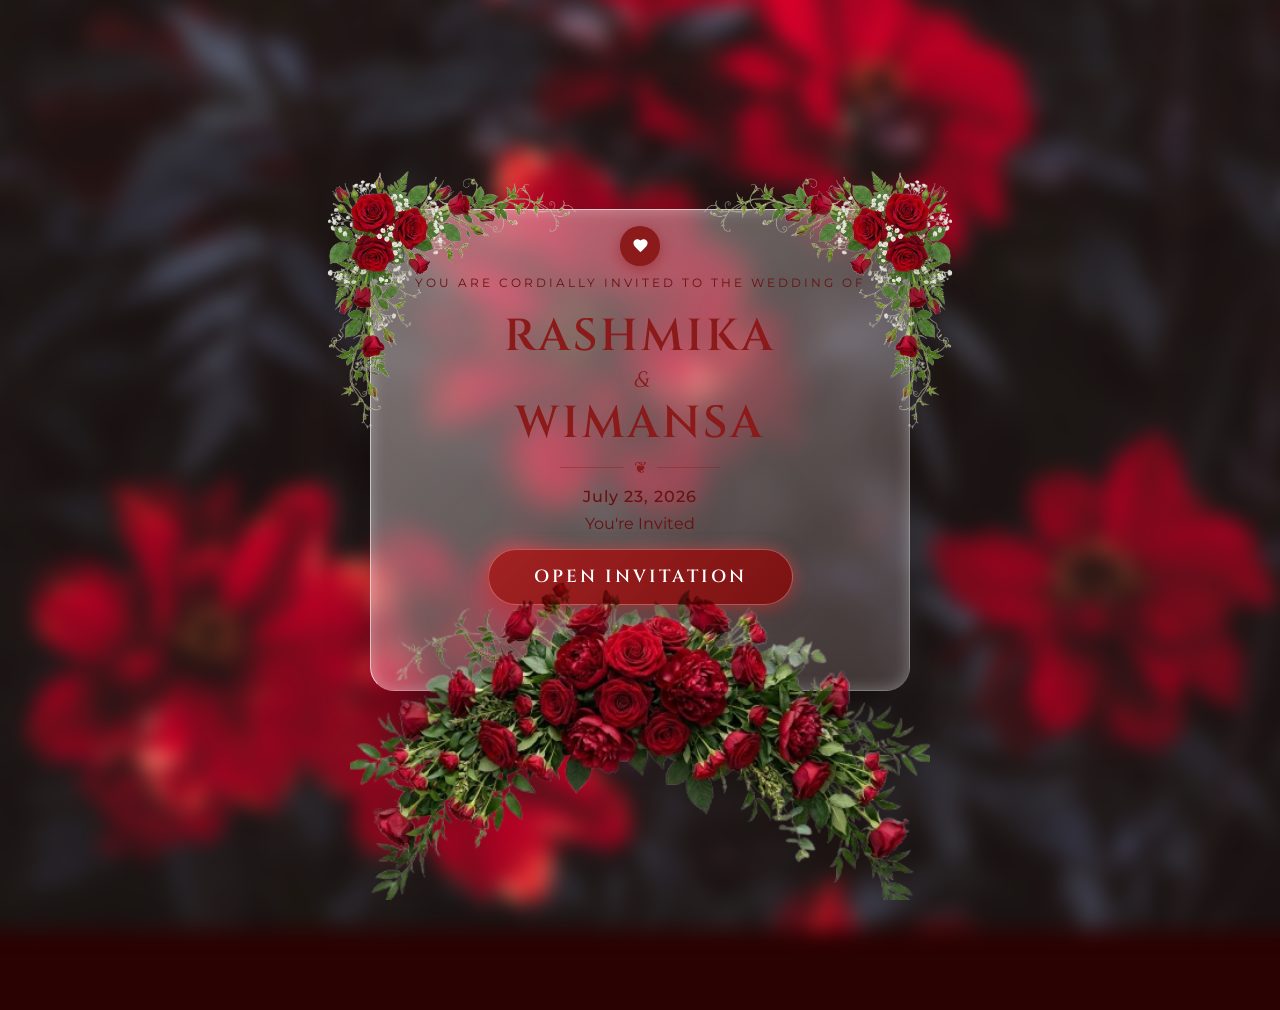
==== commit 8de00d0e: "feat: details update" ====
--- a/index.html
+++ b/index.html
@@ -50,7 +50,7 @@
                         <span class="ornament">❦</span>
                         <span class="line"></span>
                     </div>
-                    <p class="date">July 31, 2026</p>
+                    <p class="date">July 23, 2026</p>
                     <p class="youre-invited">You're Invited</p>
                     <button id="openInvitationBtn" class="btn">Open Invitation</button>
                 </div>
@@ -85,10 +85,6 @@
                         <img src="assets/images/red_flower_cluster.png" class="arch-flowers" alt="red flowers cluster">
                     </div>
                 </div>
-                <div class="scroll-arrow">
-                    <span class="arrow-text">Scroll Down for Details</span>
-                    <span class="arrow-icon">↓</span>
-                </div>
             </section>
 
             <!-- Details Section -->
@@ -101,7 +97,7 @@
                     <div class="inv-parents-container">
                         <div class="parent-block">
                             <p class="parent-salutation">Mr. & Mrs.</p>
-                            <p class="parent-name">Y.R.Jayathilatha</p>
+                            <p class="parent-name">Y.R.Jayathilaka</p>
                             <p class="parent-name">Sumana Gamage</p>
                             <p class="parent-address">Weeraketiya</p>
                         </div>
@@ -135,7 +131,7 @@
                         <div class="dt-calendar">
                             <span class="dt-day">FRIDAY</span>
                             <span class="dt-sep">|</span>
-                            <span class="dt-date">31</span>
+                            <span class="dt-date">23</span>
                             <span class="dt-sep">|</span>
                             <span class="dt-month-year">JULY 2026</span>
                         </div>
@@ -178,7 +174,7 @@
                             <div class="dt-calendar">
                                 <span class="dt-day">FRIDAY</span>
                                 <span class="dt-sep">|</span>
-                                <span class="dt-date">31</span>
+                                <span class="dt-date">23</span>
                                 <span class="dt-sep">|</span>
                                 <span class="dt-month-year">JULY 2026</span>
                             </div>
@@ -359,7 +355,7 @@
                                 <div class="cal-day">30</div>
                                 
                                 <div class="cal-day wedding-day">
-                                    <span class="day-num">31</span>
+                                    <span class="day-num">23</span>
                                     <span class="heart-marker">♥</span>
                                 </div>
                             </div>
@@ -368,7 +364,7 @@
 
                     <!-- Add to Calendar button -->
                     <div class="action-buttons-container">
-                        <a href="https://calendar.google.com/calendar/render?action=TEMPLATE&text=Wedding+of+Rashmika+%26+Wimansa&dates=20260731T123000Z/20260731T183000Z&details=Wedding+Ceremony+%26+Reception&location=New+River+Bank+Hotel,+Matara,+Sri+Lanka" target="_blank" class="action-btn calendar-btn">
+                        <a href="https://calendar.google.com/calendar/render?action=TEMPLATE&text=Wedding+of+Rashmika+%26+Wimansa&dates=20260723T123000Z/20260723T183000Z&details=Wedding+Ceremony+%26+Reception&location=New+River+Bank+Hotel,+Matara,+Sri+Lanka" target="_blank" class="action-btn calendar-btn">
                             <span class="btn-icon">📅</span> Add to Calendar
                         </a>
                     </div>
